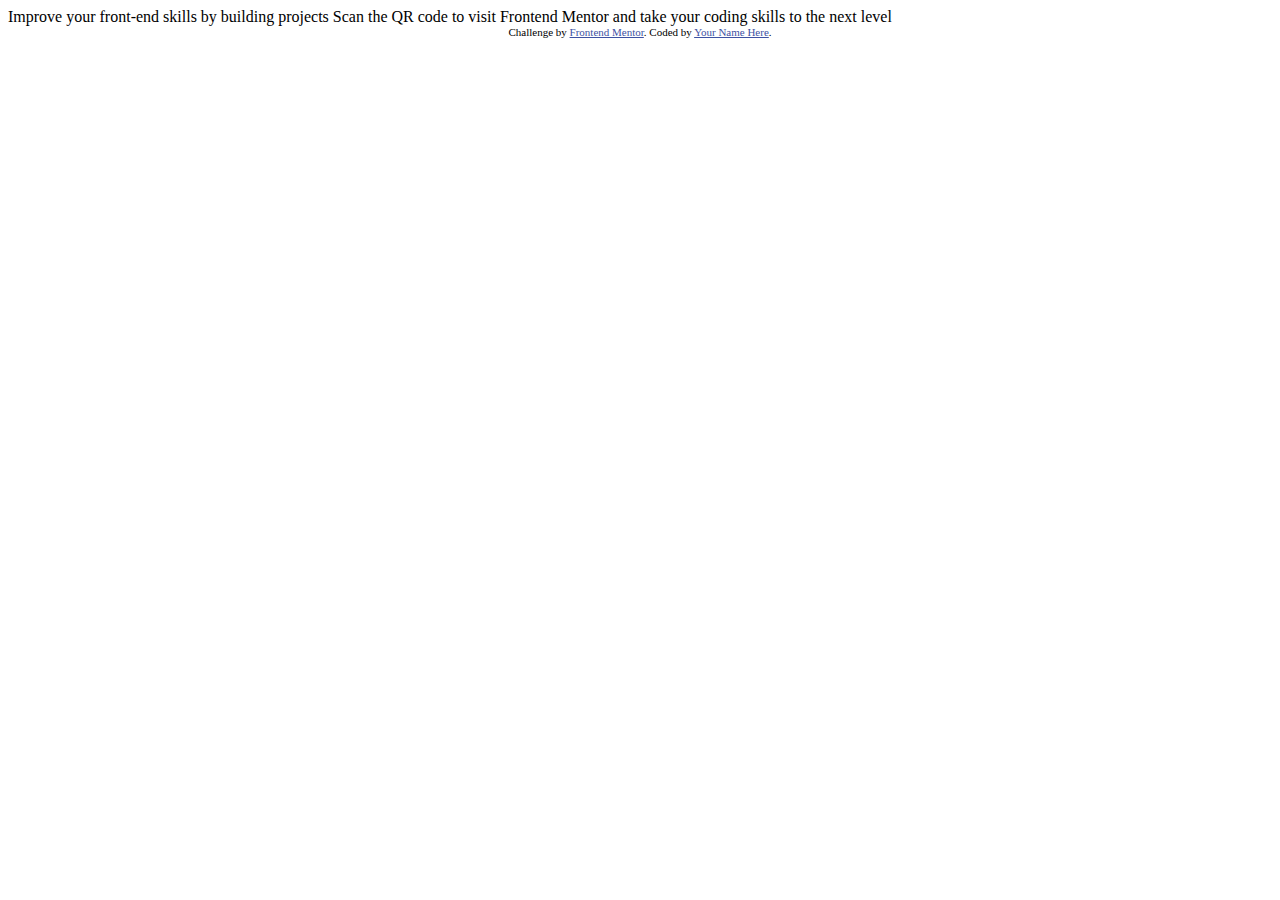
==== frontendmentor/qr-code-component-main/index.html @ df5321e6 "Started working on second project" ====
<!DOCTYPE html>
<html lang="en">
<head>
  <meta charset="UTF-8">
  <meta name="viewport" content="width=device-width, initial-scale=1.0"> <!-- displays site properly based on user's device -->

  <link rel="icon" type="image/png" sizes="32x32" href="./images/favicon-32x32.png">
  
  <title>Frontend Mentor | QR code component</title>

  <!-- Feel free to remove these styles or customise in your own stylesheet 👍 -->
  <style>
    .attribution { font-size: 11px; text-align: center; }
    .attribution a { color: hsl(228, 45%, 44%); }
  </style>
</head>
<body>

  Improve your front-end skills by building projects

  Scan the QR code to visit Frontend Mentor and take your coding skills to the next level
  
  <div class="attribution">
    Challenge by <a href="https://www.frontendmentor.io?ref=challenge" target="_blank">Frontend Mentor</a>. 
    Coded by <a href="#">Your Name Here</a>.
  </div>
</body>
</html>
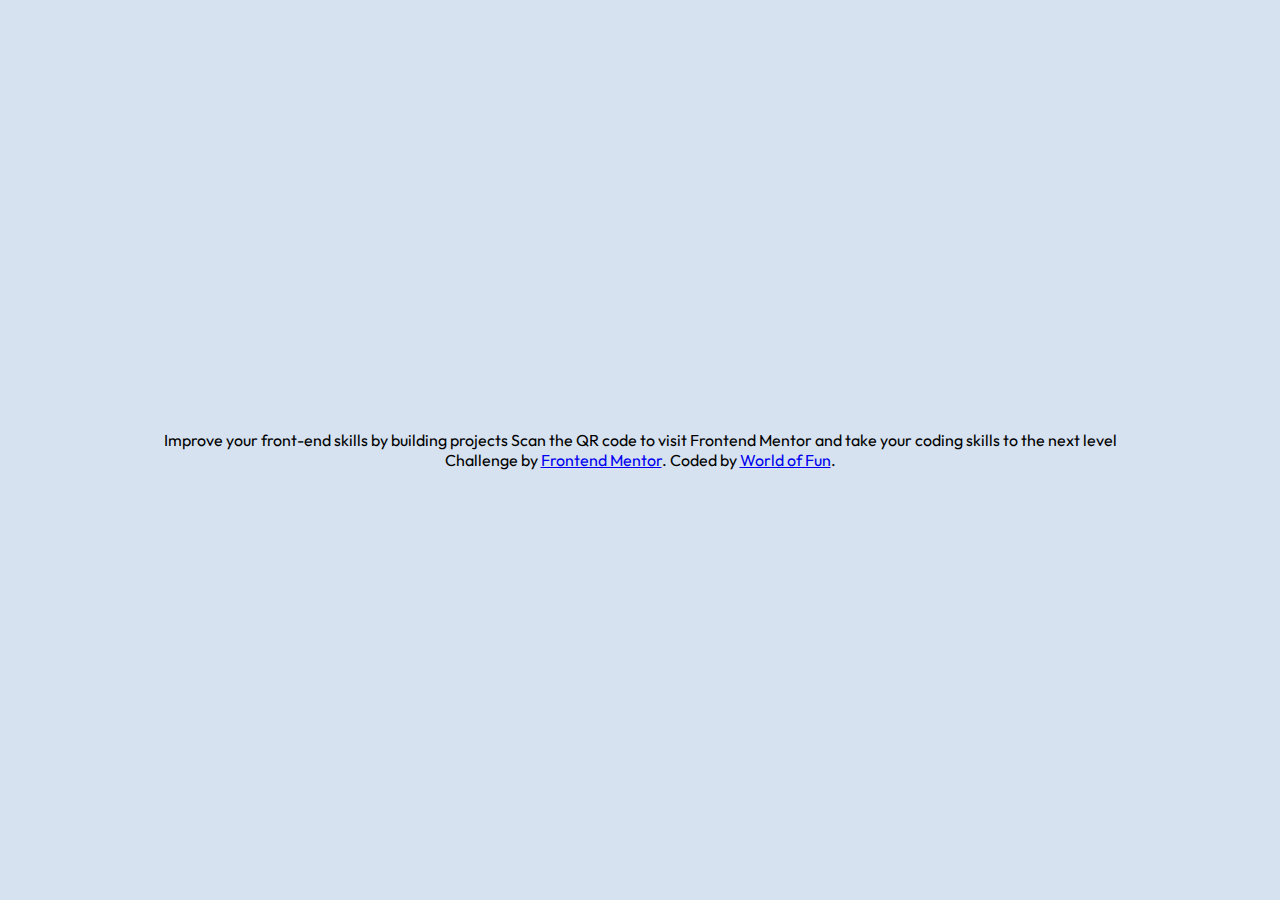
==== commit 868f0faa: "Continued work on second project" ====
--- a/frontendmentor/qr-code-component-main/index.html
+++ b/frontendmentor/qr-code-component-main/index.html
@@ -1,28 +1,28 @@
 <!DOCTYPE html>
 <html lang="en">
-<head>
-  <meta charset="UTF-8">
-  <meta name="viewport" content="width=device-width, initial-scale=1.0"> <!-- displays site properly based on user's device -->
+  <head>
+    <meta charset="UTF-8" />
+    <meta name="viewport" content="width=device-width, initial-scale=1.0" />
+    <!-- displays site properly based on user's device -->
 
-  <link rel="icon" type="image/png" sizes="32x32" href="./images/favicon-32x32.png">
-  
-  <title>Frontend Mentor | QR code component</title>
+    <link
+      rel="icon"
+      type="image/png"
+      sizes="32x32"
+      href="./images/favicon-32x32.png"
+    />
+    <link rel="stylesheet" href="style.css" />
+    <title>Frontend Mentor | QR code component</title>
+  </head>
+  <body>
+    Improve your front-end skills by building projects Scan the QR code to visit
+    Frontend Mentor and take your coding skills to the next level
 
-  <!-- Feel free to remove these styles or customise in your own stylesheet 👍 -->
-  <style>
-    .attribution { font-size: 11px; text-align: center; }
-    .attribution a { color: hsl(228, 45%, 44%); }
-  </style>
-</head>
-<body>
-
-  Improve your front-end skills by building projects
-
-  Scan the QR code to visit Frontend Mentor and take your coding skills to the next level
-  
-  <div class="attribution">
-    Challenge by <a href="https://www.frontendmentor.io?ref=challenge" target="_blank">Frontend Mentor</a>. 
-    Coded by <a href="#">Your Name Here</a>.
-  </div>
-</body>
-</html>+    <div class="attribution">
+      Challenge by
+      <a href="https://www.frontendmentor.io?ref=challenge" target="_blank"
+        >Frontend Mentor</a
+      >. Coded by <a href="#">World of Fun</a>.
+    </div>
+  </body>
+</html>
--- a/frontendmentor/qr-code-component-main/style.css
+++ b/frontendmentor/qr-code-component-main/style.css
@@ -0,0 +1,24 @@
+@import url("https://fonts.googleapis.com/css2?family=Outfit:wght@400;700&display=swap");
+
+* {
+  margin: 0;
+  padding: 0;
+  font-family: Outfit;
+}
+
+:root {
+  --white: hsl(0, 0%, 100%);
+  --main-bg: hsl(212, 45%, 89%);
+  --text: hsl(220, 15%, 55%);
+  --dark-blue: hsl(218, 44%, 22%);
+}
+
+body {
+  background-color: var(--main-bg);
+  height: 100vh;
+  overflow: hidden;
+  display: flex;
+  justify-content: center;
+  align-items: center;
+  flex-direction: column;
+}
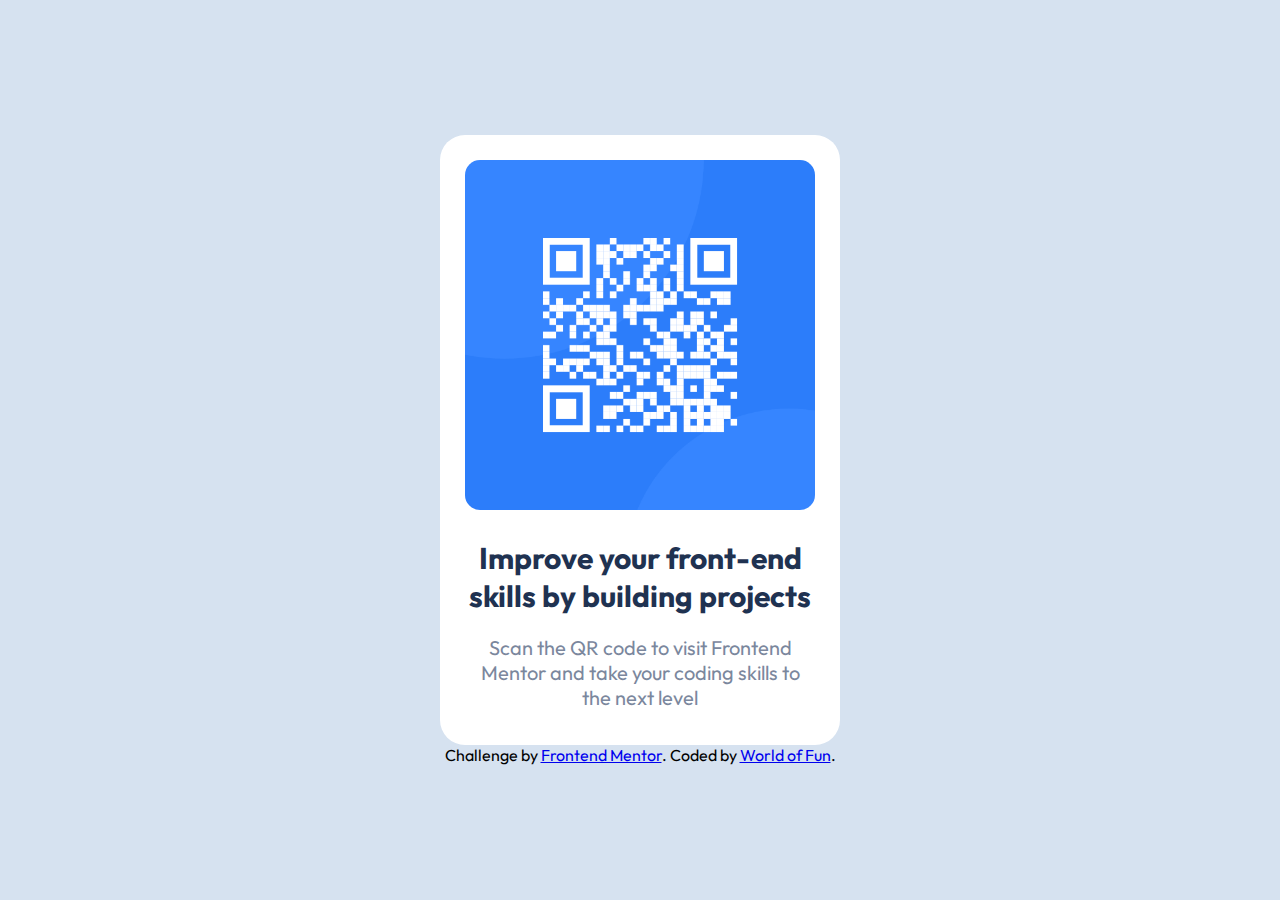
==== commit f54123cd: "Completed The Challenge" ====
--- a/frontendmentor/qr-code-component-main/index.html
+++ b/frontendmentor/qr-code-component-main/index.html
@@ -15,8 +15,14 @@
     <title>Frontend Mentor | QR code component</title>
   </head>
   <body>
-    Improve your front-end skills by building projects Scan the QR code to visit
-    Frontend Mentor and take your coding skills to the next level
+    <div class="card">
+      <img src="images/image-qr-code.png" alt="qr code" class="code" />
+      <h1 class="title">Improve your front-end skills by building projects</h1>
+      <p class="text">
+        Scan the QR code to visit Frontend Mentor and take your coding skills to
+        the next level
+      </p>
+    </div>
 
     <div class="attribution">
       Challenge by
--- a/frontendmentor/qr-code-component-main/style.css
+++ b/frontendmentor/qr-code-component-main/style.css
@@ -22,3 +22,31 @@
   align-items: center;
   flex-direction: column;
 }
+
+.code {
+  width: 350px;
+  border-radius: 15px;
+  margin-bottom: 25px;
+}
+
+.title {
+  font-weight: 700;
+  font-size: 30px;
+  margin-bottom: 20px;
+  width: 350px;
+  color: var(--dark-blue);
+  text-align: center;
+}
+.text {
+  font-weight: 400;
+  font-size: 20px;
+  width: 350px;
+  color: var(--text);
+  text-align: center;
+}
+.card {
+  padding: 25px;
+  padding-bottom: 35px;
+  border-radius: 25px;
+  background: var(--white);
+}
